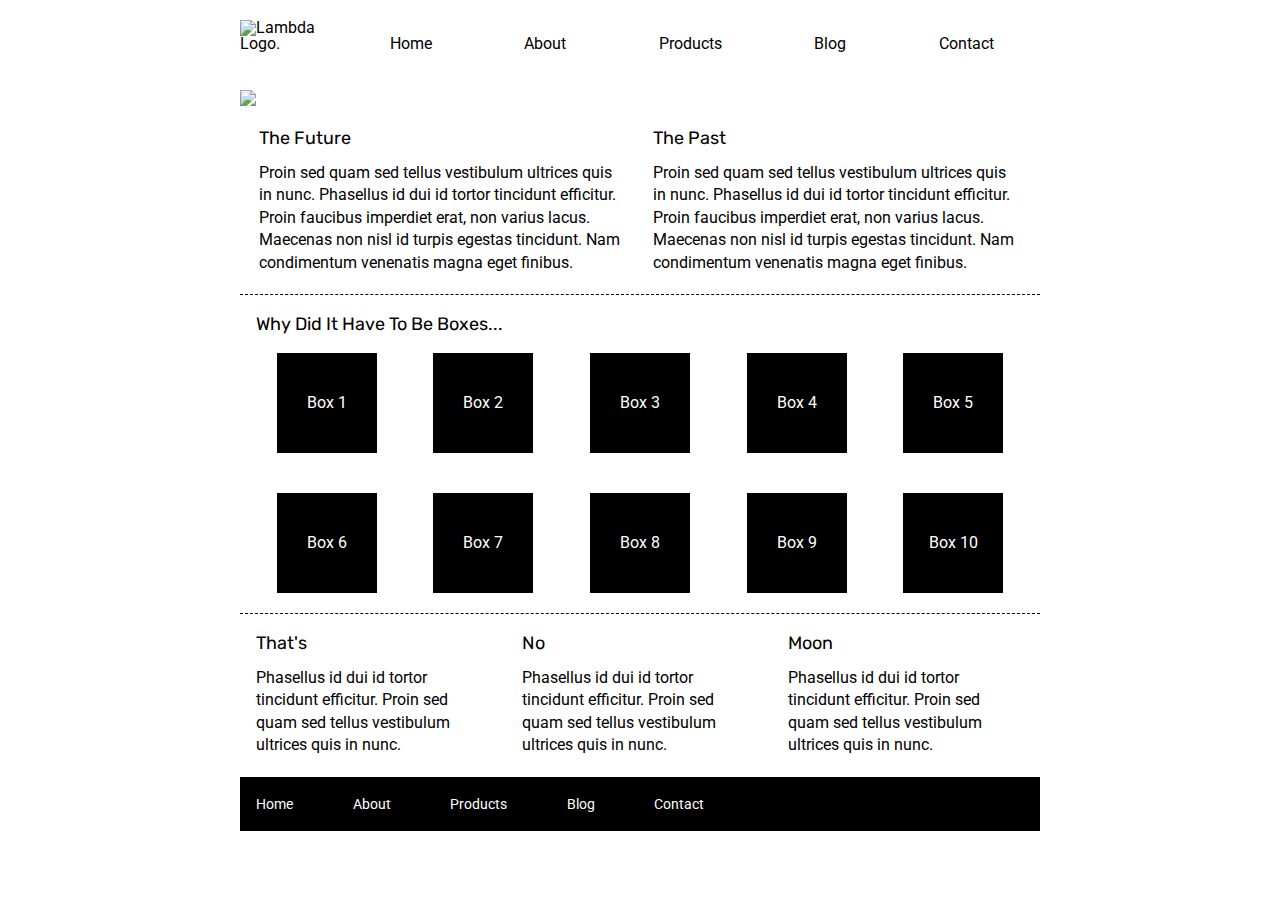
==== index.html @ 61928735 "commit 1" ====
<!doctype html>

<html lang="en">
<head>
  <meta charset="utf-8">

  <title>Sprint Challenge - Home</title>

  <link href="https://fonts.googleapis.com/css?family=Roboto|Rubik" rel="stylesheet">
  <link rel="stylesheet" href="css/index.css">

</head>

<body>
    <div class="container">
        <header>
                <a href="index.html"> <img class="logo" src="img/lambda-black.png" alt="Lambda Logo."></a>
            <nav>
                <a href="#">Home</a>
                <a href="#">About</a>
                <a href="#">Products</a>
                <a href="#">Blog</a>
                <a href="#">Contact</a>
            </nav>
        </header>

        <img class="long-image" src="img/jumbo.jpg">

        <section class="top-content">
            <div class="text-container">
                <h2>The Future</h2>
                <p>Proin sed quam sed tellus vestibulum ultrices quis in nunc. Phasellus id dui id tortor tincidunt efficitur. Proin faucibus imperdiet erat, non varius lacus. Maecenas non nisl id turpis egestas tincidunt. Nam condimentum venenatis magna eget finibus.</p>
            </div>
            <div class="text-container">
                <h2>The Past</h2>
                <p>Proin sed quam sed tellus vestibulum ultrices quis in nunc. Phasellus id dui id tortor tincidunt efficitur. Proin faucibus imperdiet erat, non varius lacus. Maecenas non nisl id turpis egestas tincidunt. Nam condimentum venenatis magna eget finibus.</p>
            </div>
        </section>
        
        <section class="middle-content">
        
            <h2>Why Did It Have To Be Boxes...</h2>
            
            <div class="boxes">
                <div class="box">Box 1</div>
                <div class="box">Box 2</div>
                <div class="box">Box 3</div>
                <div class="box">Box 4</div>
                <div class="box">Box 5</div>
                <div class="box">Box 6</div>
                <div class="box">Box 7</div>
                <div class="box">Box 8</div>
                <div class="box">Box 9</div>
                <div class="box">Box 10</div>
            </div>
        
        </section>

        <section class="bottom-content">

            <div class="text-container">
                <h2>That's</h2>
                <p>Phasellus id dui id tortor tincidunt efficitur. Proin sed quam sed tellus vestibulum ultrices quis in nunc.</p>
            </div>
            <div class="text-container">
                <h2>No</h2>
                <p>Phasellus id dui id tortor tincidunt efficitur. Proin sed quam sed tellus vestibulum ultrices quis in nunc.</p>
            </div>
            <div class="text-container">
                <h2>Moon</h2>
                <p>Phasellus id dui id tortor tincidunt efficitur. Proin sed quam sed tellus vestibulum ultrices quis in nunc.</p>
            </div>

        </section>
        
        <footer>
            <nav>
                <a href="#">Home</a>
                <a href="#">About</a>
                <a href="#">Products</a>
                <a href="#">Blog</a>
                <a href="#">Contact</a>
            </nav>
        </footer>
    </div><!-- container -->        
</body>
</html>
---- css/index.css ----
/* http://meyerweb.com/eric/tools/css/reset/ 
   v2.0 | 20110126
   License: none (public domain)
*/

html, body, div, span, applet, object, iframe,
h1, h2, h3, h4, h5, h6, p, blockquote, pre,
a, abbr, acronym, address, big, cite, code,
del, dfn, em, img, ins, kbd, q, s, samp,
small, strike, strong, sub, sup, tt, var,
b, u, i, center,
dl, dt, dd, ol, ul, li,
fieldset, form, label, legend,
table, caption, tbody, tfoot, thead, tr, th, td,
article, aside, canvas, details, embed, 
figure, figcaption, footer, header, hgroup, 
menu, nav, output, ruby, section, summary,
time, mark, audio, video {
	margin: 0;
	padding: 0;
	border: 0;
	font-size: 100%;
	font: inherit;
	vertical-align: baseline;
}
/* HTML5 display-role reset for older browsers */
article, aside, details, figcaption, figure, 
footer, header, hgroup, menu, nav, section {
	display: block;
}
body {
	line-height: 1;
}
ol, ul {
	list-style: none;
}
blockquote, q {
	quotes: none;
}
blockquote:before, blockquote:after,
q:before, q:after {
	content: '';
	content: none;
}
table {
	border-collapse: collapse;
	border-spacing: 0;
}

* {
    box-sizing: border-box;
}

html, body {
    height: 100%;
    font-family: 'Roboto', sans-serif;
}

h1, h2, h3, h4, h5 {
    font-size: 18px;
    margin-bottom: 15px;
    font-family: 'Rubik', sans-serif;
}

p {
    line-height: 1.4;
}

.container {
    width: 800px;
    margin: 0 auto;
}

header{
    display:flex;
    padding: 20px 0 38px 0;
    width: 100%;
}

header a{
    text-decoration-line:none;
    color:black;
}

.logo{

}
header nav{
    width: 100%;
    display: flex;
    justify-content:space-around;
    align-items: flex-end;
}

.long-image{
    width:100%;
    height:auto;
}


.top-content {
    display: flex;
    flex-wrap: wrap;
    justify-content: space-evenly;
    margin-bottom: 20px;
    border-bottom: 1px dashed black;
    padding: 20px 0 0 0;
}

.top-content .text-container {
    width: 48%;
    padding: 0 1%;
    padding-bottom: 20px;  
}

.middle-content {
    margin-bottom: 20px;
    border-bottom: 1px dashed black;
}

.middle-content h2 {
    padding: 0 2%;
    margin-bottom: 0;
}

.middle-content .boxes {
    display: flex;
    flex-wrap: wrap;
    justify-content: space-evenly;
}

.middle-content .boxes .box {
    width: 12.5%;
    height: 100px;
    background: black;
    margin: 20px 2.5%;
    color: white;
    display: flex;
    align-items: center;
    justify-content: center;
}

.bottom-content {
    display: flex;
    margin: 0 2% 20px;
    justify-content: space-around;
}

.bottom-content .text-container {
    padding-right: 4%;
}

.bottom-content .text-container:last-child {
    padding-right: 0;
}

footer {
    width: 100%;
    background: black;
}

footer nav {
    width: 60%;
    display: flex;
    justify-content: space-between;
    align-items: center;
    padding: 20px 2%;
    font-size: 14px;
}

footer nav a {
    color: white;
    text-decoration: none;
}
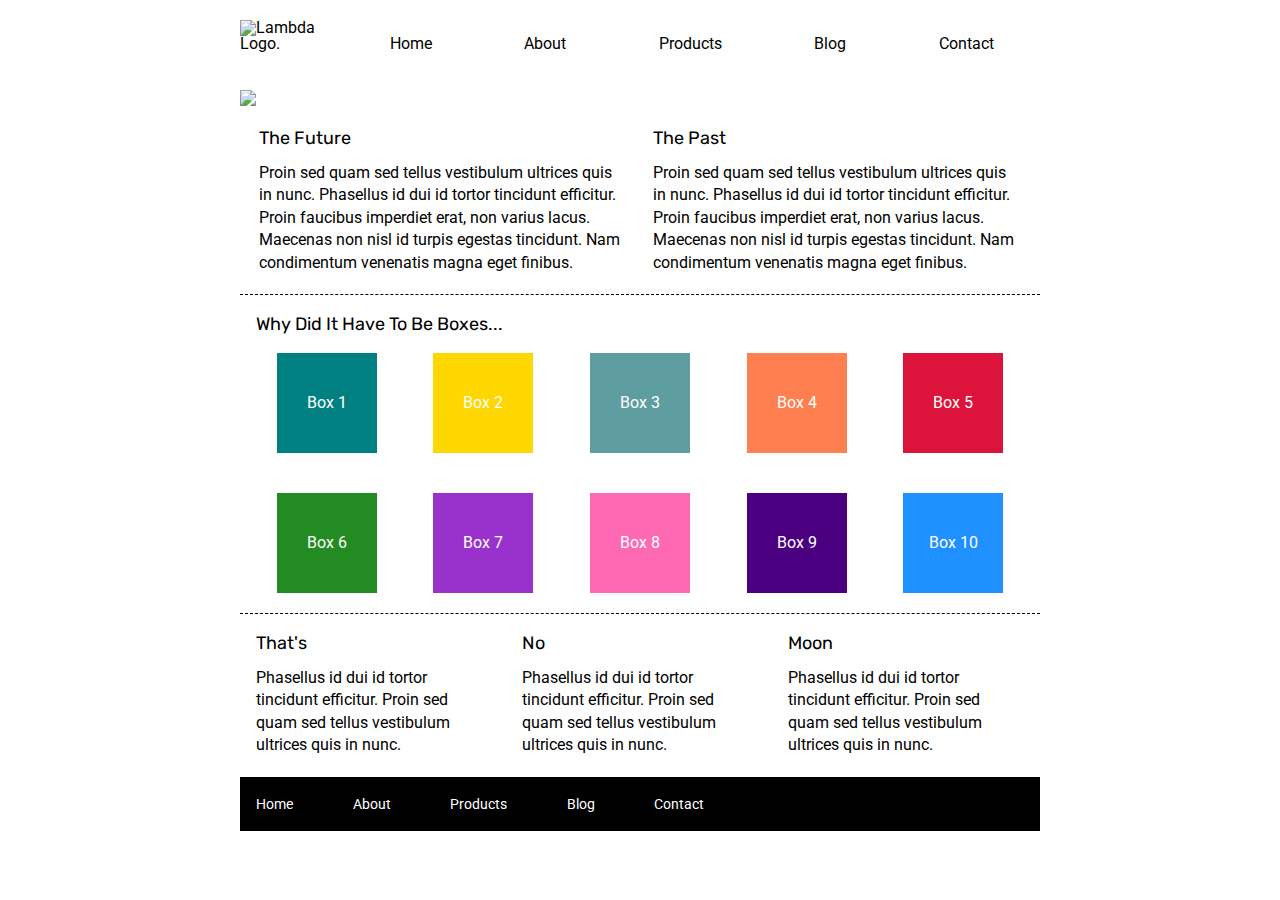
==== commit 19f05167: "commit for MVP" ====
--- a/index.html
+++ b/index.html
@@ -17,7 +17,7 @@
                 <a href="index.html"> <img class="logo" src="img/lambda-black.png" alt="Lambda Logo."></a>
             <nav>
                 <a href="#">Home</a>
-                <a href="#">About</a>
+                <a href="about.html">About</a>
                 <a href="#">Products</a>
                 <a href="#">Blog</a>
                 <a href="#">Contact</a>
@@ -42,16 +42,16 @@
             <h2>Why Did It Have To Be Boxes...</h2>
             
             <div class="boxes">
-                <div class="box">Box 1</div>
-                <div class="box">Box 2</div>
-                <div class="box">Box 3</div>
-                <div class="box">Box 4</div>
-                <div class="box">Box 5</div>
-                <div class="box">Box 6</div>
-                <div class="box">Box 7</div>
-                <div class="box">Box 8</div>
-                <div class="box">Box 9</div>
-                <div class="box">Box 10</div>
+                <div class="box box1">Box 1</div>
+                <div class="box box2">Box 2</div>
+                <div class="box box3">Box 3</div>
+                <div class="box box4">Box 4</div>
+                <div class="box box5">Box 5</div>
+                <div class="box box6">Box 6</div>
+                <div class="box box7">Box 7</div>
+                <div class="box box8">Box 8</div>
+                <div class="box box9">Box 9</div>
+                <div class="box box10">Box 10</div>
             </div>
         
         </section>
--- a/css/index.css
+++ b/css/index.css
@@ -140,6 +140,38 @@
     justify-content: center;
 }
 
+.middle-content .boxes .box.box1{
+    background: teal;
+}
+.middle-content .boxes .box.box2{
+    background: gold;
+}
+.middle-content .boxes .box.box3{
+    background: cadetblue;
+}
+.middle-content .boxes .box.box4{
+    background: coral;
+}
+.middle-content .boxes .box.box5{
+    background: crimson;
+}
+.middle-content .boxes .box.box6{
+    background: forestgreen;
+}
+.middle-content .boxes .box.box7{
+    background: darkorchid;
+}
+.middle-content .boxes .box.box8{
+    background: hotpink;
+}
+.middle-content .boxes .box.box9{
+    background: indigo;
+}
+.middle-content .boxes .box.box10{
+    background: dodgerblue;
+}
+
+
 .bottom-content {
     display: flex;
     margin: 0 2% 20px;
@@ -171,4 +203,58 @@
 footer nav a {
     color: white;
     text-decoration: none;
+}
+.about-wide-text{
+    margin: 2.5%;
+    /* border-bottom: 1px dashed black; */
+    /* padding: 0 0 20px 0; */
+}
+
+
+/*----bottom "box" section of about page---*/
+.about-content{
+    display:flex;
+    flex-wrap:wrap;
+    justify-content:space-around;
+    margin: -10px 0 0 0;
+}
+.about-content div{
+    max-width: 370px;
+    border-bottom: 1px dashed black;
+    padding: 0px 0 33px 0;
+    margin: 0 0 30px 0;
+}
+.about-content div p{
+    padding: 0 0 32px 0;
+}
+.about-content img{
+    padding: 30px 0 10px 0;
+}
+
+.about-dashed{
+    border-bottom: 1px dashed black;
+}
+
+.about-content a{
+    color:black;
+	font-size: 15px;
+    text-decoration-line:none;
+
+    border:1px solid black;
+    border-radius:5px;
+    padding: 8px 26px;
+    margin: 500px 0;
+
+	/*---Animation code----*/
+	/* transition: transform 3s, font-weight 3s; */
+}
+/* .main div a:hover{
+	transform: scale(1.3);
+	font-weight: bold;
+} */
+
+
+/*---box colors---*/
+.box .box1{
+    background-color:blue;
 }